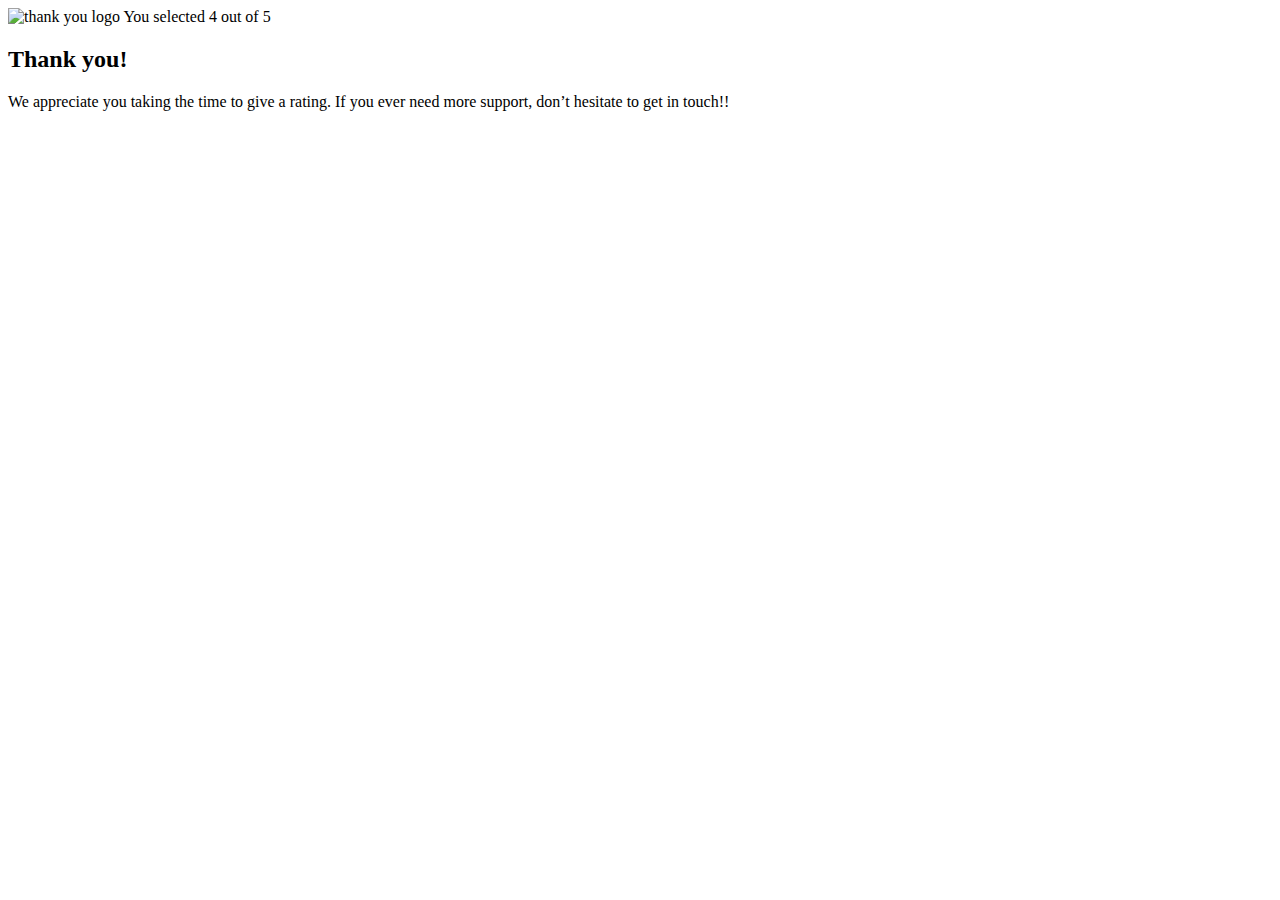
==== thankyou.html @ 6ed89d50 "Merge pull request #1 from jayCde/html-structure" ====
<!DOCTYPE html>
<html lang="en">

<head>
    <meta charset="UTF-8">
    <meta http-equiv="X-UA-Compatible" content="IE=edge">
    <meta name="viewport" content="width=device-width, initial-scale=1.0">
    <title>Document</title>
</head>

<body id="interactive-rating-component-thank-you">
    <div class="thankyou-container" id="thankyou-container">
        <img src="" alt="thank you logo" />
        <span class="rating-r4esponse" id="rating-response-val">You selected 4 out of 5</span>
        <h2 class="component-heading" id="question">Thank you!</h2>
        <p class="info-paragraph" id="info">We appreciate you taking the time to give a rating. If you ever need more
            support, don’t hesitate to get in touch!!</p>
    </div>
</body>
<script>
    var selectedVal, totalVal;
    selectedVal = 4; totalVal = 5;
</script>

</html>
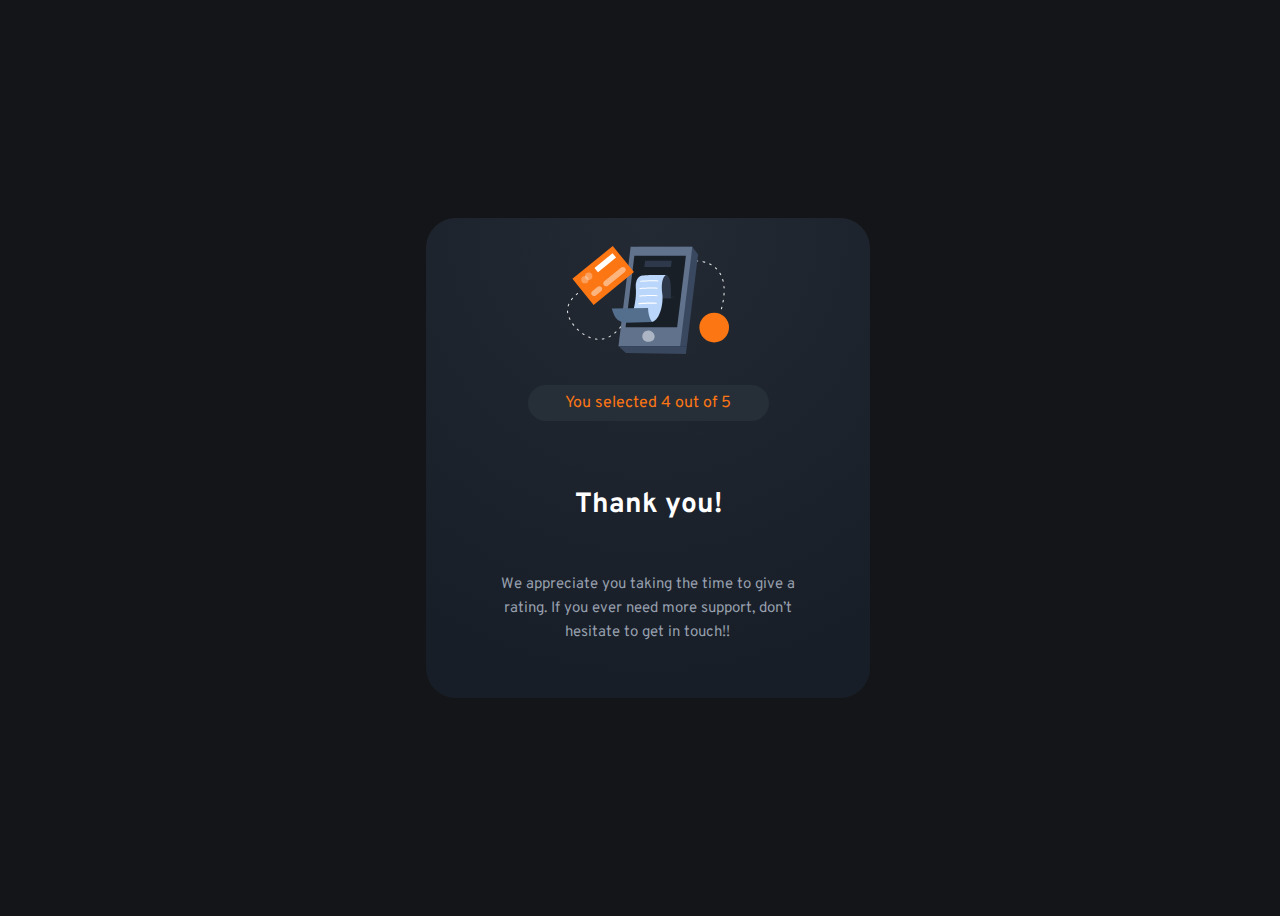
==== commit 27ce4ae8: "Merge pull request #2 from jayCde/component-styling" ====
--- a/thankyou.html
+++ b/thankyou.html
@@ -5,15 +5,17 @@
     <meta charset="UTF-8">
     <meta http-equiv="X-UA-Compatible" content="IE=edge">
     <meta name="viewport" content="width=device-width, initial-scale=1.0">
-    <title>Document</title>
+    <link rel="stylesheet" href="./styles/style.css">
+    <title>Thank you</title>
+
 </head>
 
-<body id="interactive-rating-component-thank-you">
-    <div class="thankyou-container" id="thankyou-container">
-        <img src="" alt="thank you logo" />
-        <span class="rating-r4esponse" id="rating-response-val">You selected 4 out of 5</span>
+<body class="component-body" id="interactive-rating-component-thank-you">
+    <div class="thank-you-container" id="thankyou-container">
+        <img src="./img/Online_payment_Two_Color.svg" alt="thank you logo" class="thank-you-logo"/>
+        <span class="rating-response" id="rating-response-val">You selected 4 out of 5</span>
         <h2 class="component-heading" id="question">Thank you!</h2>
-        <p class="info-paragraph" id="info">We appreciate you taking the time to give a rating. If you ever need more
+        <p class="info-paragraph thank-you-info" id="info">We appreciate you taking the time to give a rating. If you ever need more
             support, don’t hesitate to get in touch!!</p>
     </div>
 </body>
--- a/styles/style.css
+++ b/styles/style.css
@@ -0,0 +1,176 @@
+@import url("https://fonts.googleapis.com/css2?family=Overpass:ital,wght@0,100;0,200;0,300;0,400;0,500;0,600;1,100;1,200;1,300;1,400;1,500&display=swap");
+
+:root {
+  --main-background-color: #131518;
+  --secondary-background-color: radial-gradient(
+    98.96% 98.96% at 50% 0%,
+    #232a34 0%,
+    #181e27 100%
+  );
+  --misc-background-colors: #262e38;
+  --global-white: #ffffff;
+  --light-grey: #969fad;
+  --medium-gray: #7c8798;
+  --global-orange: #fc7614;
+
+  --radius-primary: 30px;
+  --radius-secondary: 22.5px;
+  --radius-circular: 99px;
+}
+
+* {
+  font-family: "Overpass";
+  transition: 0.3s ease-in-out;
+}
+
+body {
+  width: 100vw;
+  height: 100vh;
+  background: var(--main-background-color);
+  display: flex;
+  flex-direction: column;
+  justify-content: center;
+  align-items: center;
+}
+
+button {
+  cursor: pointer;
+}
+
+/*Rating page or component styles*/
+.rating-container {
+  background: var(--secondary-background-color);
+  width: 412px;
+  height: 416px;
+  border-radius: var(--radius-primary);
+
+  padding: 1rem 1rem;
+
+  display: grid;
+  grid-template-rows: 19% 19% 19% 19% 19%;
+  row-gap: 0.2rem;
+}
+
+.logo-container {
+  background: var(--misc-background-colors);
+  border-radius: var(--radius-circular);
+  width: 36px;
+  height: 36px;
+
+  display: flex;
+  justify-content: center;
+  align-items: center;
+}
+
+.logo-container span {
+  width: 16.75px;
+  height: 16px;
+  color: var(--global-orange);
+}
+
+.component-heading {
+  margin: 0;
+  font-style: normal;
+  font-weight: 700;
+  font-size: 28px;
+  line-height: 35px;
+  color: var(--global-white);
+}
+
+.info-paragraph {
+  font-style: normal;
+  font-weight: 400;
+  font-size: 15px;
+  line-height: 24px;
+  color: var(--light-grey);
+}
+
+.rating-values-container {
+  width: 100%;
+  display: flex;
+  justify-content: space-between;
+  align-items: center;
+}
+
+.rate-btn {
+  margin: 0;
+  background: var(--misc-background-colors);
+  border-radius: var(--radius-circular);
+  width: 36px;
+  height: 36px;
+
+  display: flex;
+  justify-content: center;
+  align-items: center;
+
+  border: none;
+  outline: none;
+
+  color: var(--medium-gray);
+}
+
+.rate-btn:hover {
+  background: var(--medium-gray);
+  color: var(--global-white);
+}
+
+.rate-btn:focus,
+.rate-btn:active {
+  background: var(--global-orange);
+  color: var(--global-white);
+}
+
+.btn-submit-rating {
+  width: 100%;
+  height: 50px;
+  text-align: center;
+
+  background: var(--global-orange);
+  color: var(--global-white);
+  border-radius: var(--radius-secondary);
+}
+
+.btn-submit-rating:hover,
+.btn-submit-rating:focus,
+.btn-submit-rating:active {
+  background: var(--global-white);
+  color: var(--global-orange);
+  transform: scale(1.05);
+}
+
+/*Thank you page or component styles*/
+.thank-you-container {
+  background: var(--secondary-background-color);
+  width: 412px;
+  height: 416px;
+  border-radius: var(--radius-primary);
+
+  padding: 2rem 1rem;
+
+  display: grid;
+  justify-items: center;
+  align-items: center;
+  grid-template-rows: 24% 24% 24% 24%;
+  row-gap: 0.2rem;
+}
+
+.thank-you-logo {
+  color: var(--global-white);
+  width: 162px;
+  height: 108px;
+}
+
+.rating-response {
+  width: 193px;
+  height: auto;
+  padding: 0.5rem 1.5rem;
+  text-align: center;
+  color: var(--global-orange);
+  background: var(--misc-background-colors);
+  border-radius: var(--radius-secondary);
+}
+
+.thank-you-info{
+    width: 82%;
+    text-align: center;
+}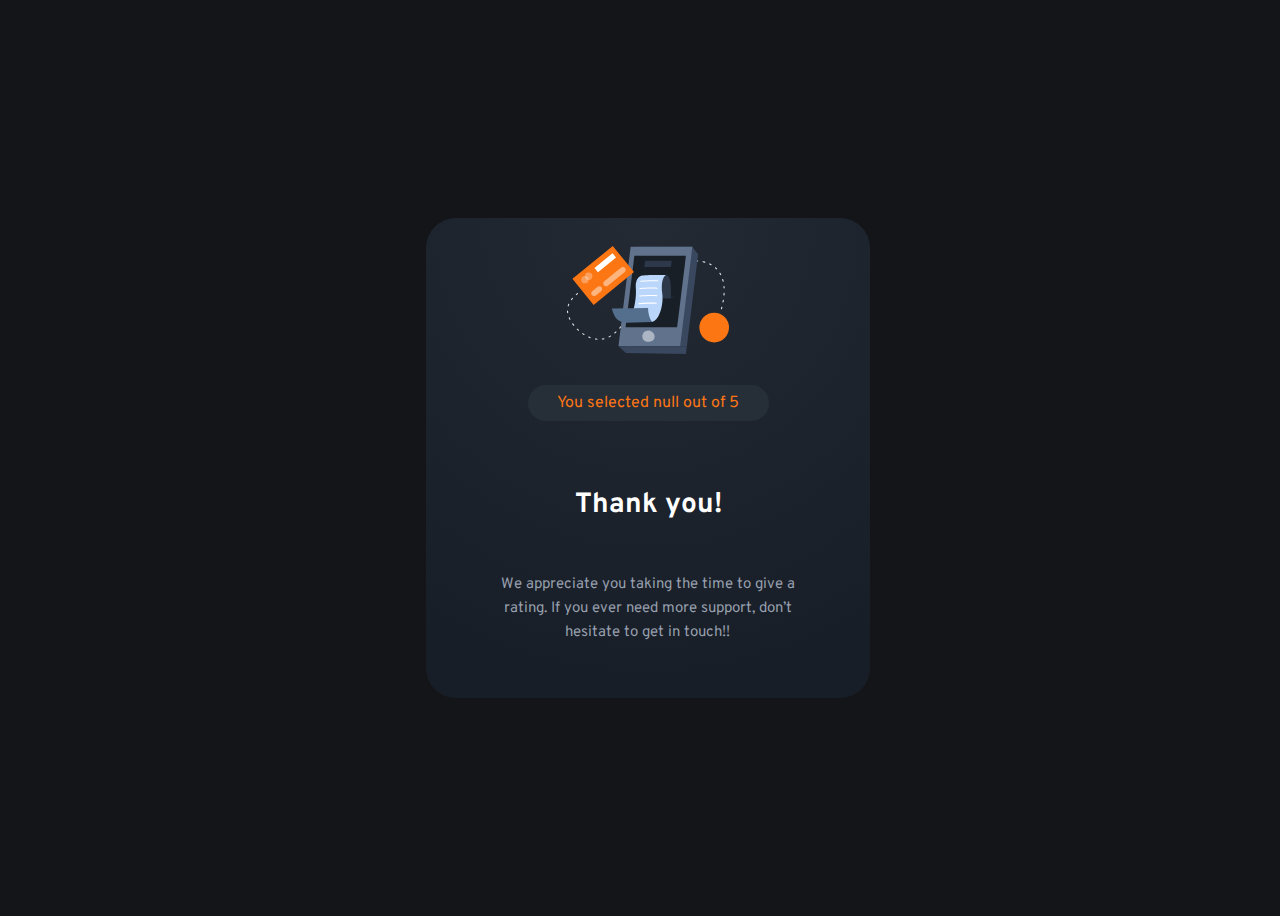
==== commit 5c0d76cb: "Script to get selected rate value from storage" ====
--- a/thankyou.html
+++ b/thankyou.html
@@ -12,16 +12,26 @@
 
 <body class="component-body" id="interactive-rating-component-thank-you">
     <div class="thank-you-container" id="thankyou-container">
-        <img src="./img/Online_payment_Two_Color.svg" alt="thank you logo" class="thank-you-logo"/>
-        <span class="rating-response" id="rating-response-val">You selected 4 out of 5</span>
+        <img src="./img/Online_payment_Two_Color.svg" alt="thank you logo" class="thank-you-logo" />
+        <span class="rating-response" id="rating-response-val">
+            
+        </span>
         <h2 class="component-heading" id="question">Thank you!</h2>
-        <p class="info-paragraph thank-you-info" id="info">We appreciate you taking the time to give a rating. If you ever need more
+        <p class="info-paragraph thank-you-info" id="info">We appreciate you taking the time to give a rating. If you
+            ever need more
             support, don’t hesitate to get in touch!!</p>
     </div>
 </body>
 <script>
-    var selectedVal, totalVal;
-    selectedVal = 4; totalVal = 5;
+    //get rate value in storage
+    var rating_val = localStorage.getItem('selected_rate');
+
+    //rating response assignment
+    let rating_response = `You selected ${rating_val} out of 5 `
+
+    //append response text to html element
+    document.getElementById('rating-response-val').innerText = rating_response;
+
 </script>
 
 </html>--- a/styles/style.css
+++ b/styles/style.css
@@ -7,11 +7,14 @@
     #232a34 0%,
     #181e27 100%
   );
+
   --misc-background-colors: #262e38;
   --global-white: #ffffff;
   --light-grey: #969fad;
   --medium-gray: #7c8798;
   --global-orange: #fc7614;
+  --orange: #fc7614;
+
 
   --radius-primary: 30px;
   --radius-secondary: 22.5px;
@@ -24,7 +27,7 @@
 }
 
 body {
-  width: 100vw;
+  width: 100%;
   height: 100vh;
   background: var(--main-background-color);
   display: flex;
